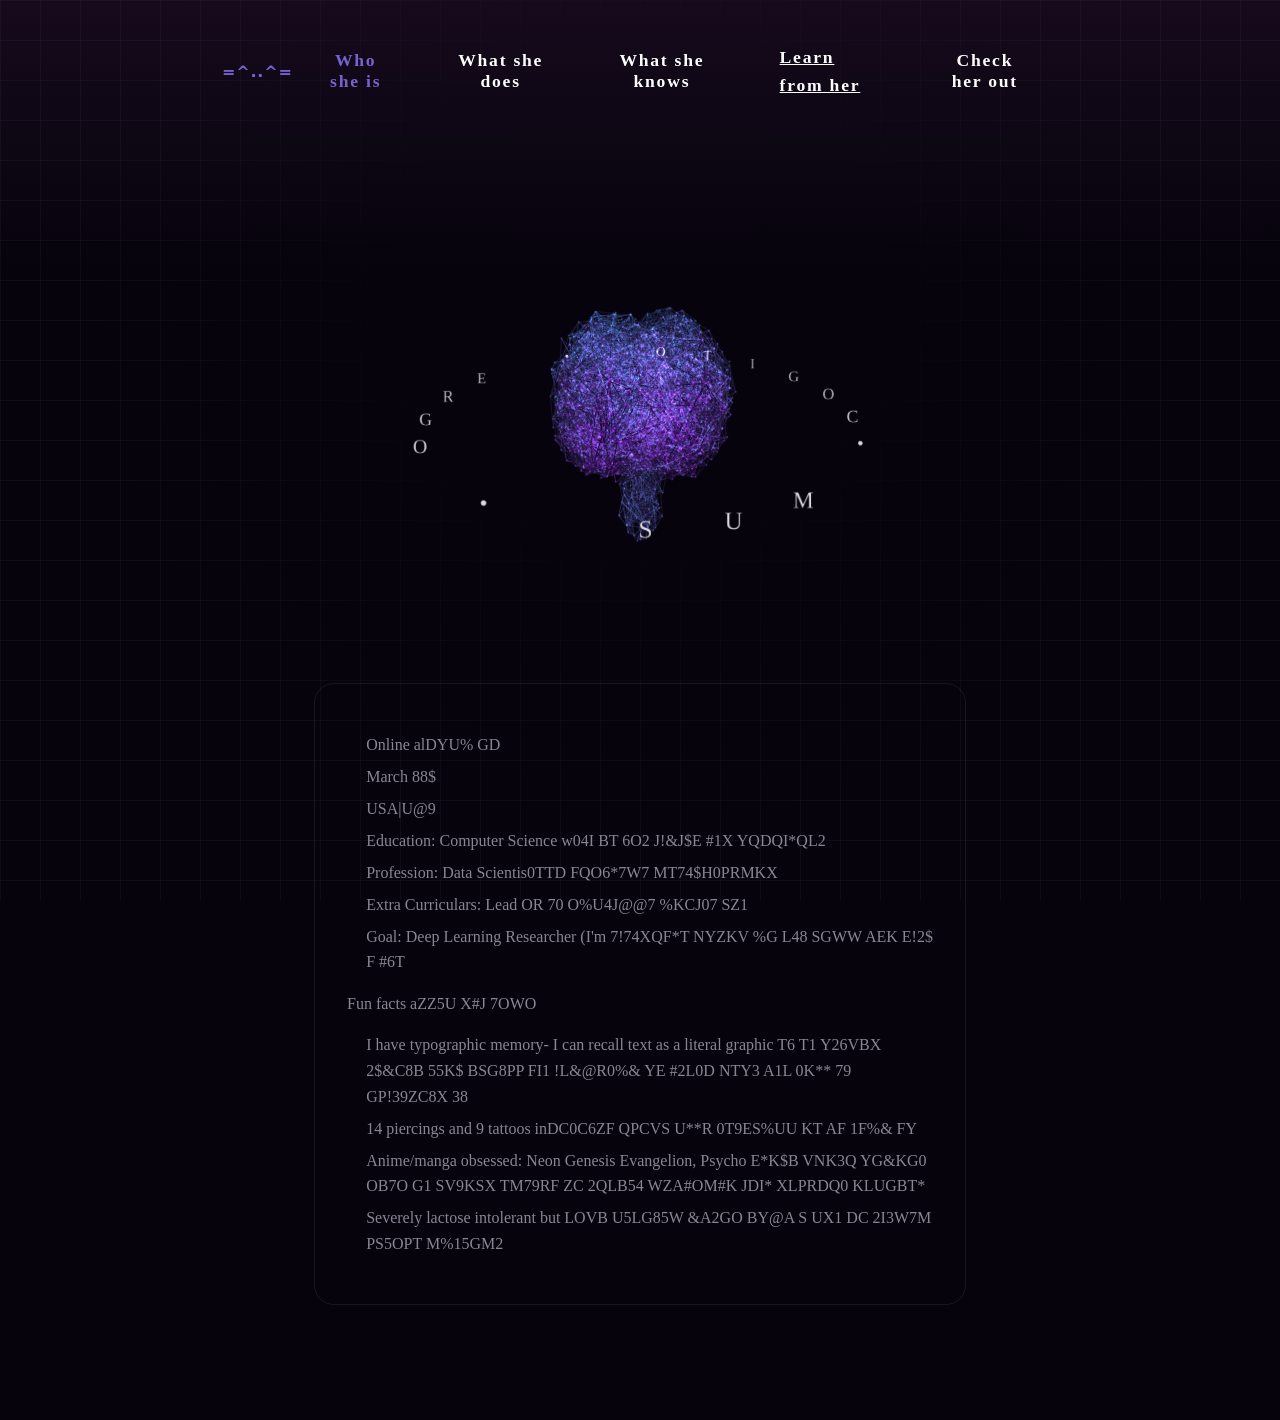
==== index.html @ f40b8288 "Update index.html" ====
<!doctype html>
<html lang="en">
  <head>
  <link rel="preconnect" href="https://fonts.googleapis.com">
  <link rel="preconnect" href="https://fonts.gstatic.com" crossorigin>
  <link href="https://fonts.googleapis.com/css2?family=Roboto:ital,wght@0,100..900;1,100..900&display=swap" rel="stylesheet">

  <link rel="preconnect" href="https://fonts.googleapis.com">
<link rel="preconnect" href="https://fonts.gstatic.com" crossorigin>
<link href="https://fonts.googleapis.com/css2?family=Montserrat:ital,wght@0,100..900;1,100..900&family=Roboto:ital,wght@0,100..900;1,100..900&display=swap" rel="stylesheet">

<link rel="preconnect" href="https://fonts.googleapis.com">
<link rel="preconnect" href="https://fonts.gstatic.com" crossorigin>
<link href="https://fonts.googleapis.com/css2?family=VT323&display=swap" rel="stylesheet">

<link href="https://api.fontshare.com/v2/css?f[]=rajdhani@300&f[]=switzer@200&display=swap" rel="stylesheet"> 


    <meta charset="UTF-8" />
    <link rel="icon" type="image/svg+xml" href="/assets/Brain-Line-Art-W85euvQ7.svg" />
    <meta name="viewport" content="width=device-width, initial-scale=1.0" />
    <title>lachine mearning</title>
    <script type="module" crossorigin src="/assets/index-ee3Ox6zx.js"></script>
    <link rel="stylesheet" crossorigin href="/assets/index-Bgi7PJXw.css">
  </head>
  <body>
    <nav id="navbar">
      <div id="brand">=^..^=</div>
      <div id="nav-links">
  <button class="nav-btn" data-target="WhoSheIs">Who she is</button>
  <button class="nav-btn" data-target="WhatSheDoes">What she does</button>
  <button class="nav-btn" data-target="WhatSheKnows">What she knows</button>
  <a class="nav-btn" href="/course.html">Learn from her</a>
  <button class="nav-btn" data-target="CheckHerOut">Check her out</button>
</div>
    </nav>

    <section id="hero">
      <div id="brain-canvas"></div>
      <div id="hero-text">
        <h1>iris data science</h1>
      </div>
    </section>

    <main id="content">
      <section id="WhoSheIs" class="panel">
        <ul>
          <li>Online alias: Ri</li>
          <li>March '07</li>
          <li>USA|GBR</li>
          <li>Education: Computer Science with AI BSc (Hons) (in progress)</li>
          <li>Profession: Data Scientist/ML Engineer (contracted)</li>
          <li>Extra Curriculars: Lead of AI Society, Course Rep</li>
          <li>Goal: Deep Learning Researcher (I'm genuinely going to die with how busy I am)</li>
        </ul>
        <p>Fun facts about the larp</p>
        <ul>
          <li>I have typographic memory- I can recall text as a literal graphic in my brain. During exam season I'd remember my notes word for word by visualing it</li>
          <li>14 piercings and 9 tattoos including logic gate circuits on my arms :3</li>
          <li>Anime/manga obsessed: Neon Genesis Evangelion, Psycho Pass, Tokyo Ghoul, Made in Abyss, Attack on Titan, Chainsaw Man, Blame!, Berserk</li>
          <li>Severely lactose intolerant but LOVE cheese- could wolf a bag of grated mature cheddar</li>
        </ul>
      </section>

      <section id="WhatSheDoes" class="panel">
  <p>Larp of all trades and chud of none (joking)</p>

  <div class="work-item">
    <div class="work-text">
      <h3>Training models</h3>
      <p>
        I train AI models both traditional and deep learning on complex supply chain data across numerous industries to help uncover patterns and risk intelligence for our clients- mixed with LLMs because they're pretty good at semantic reasoning when they're not hallucinating.
      </p>
    </div>
    <div class="plate">
  <div class="p-head">
    <div class="p-dots"><span class="p-dot r"></span><span class="p-dot"></span><span class="p-dot"></span></div>
    <div class="p-title">tune_xgb.py</div>
  </div>
  <pre class="p-body"><span class="k">import</span> optuna
<span class="k">from</span> xgboost <span class="k">import</span> XGBClassifier

<span class="k">def</span> <span class="f">objective</span>(trial):
    params = {
        <span class="s">"max_depth"</span>: trial.<span class="f">suggest_int</span>(<span class="s">"max_depth"</span>, <span class="n">3</span>, <span class="n">10</span>),
        <span class="s">"learning_rate"</span>: trial.<span class="f">suggest_float</span>(<span class="s">"learning_rate"</span>, <span class="n">0.01</span>, <span class="n">0.3</span>),
        <span class="s">"subsample"</span>: trial.<span class="f">suggest_float</span>(<span class="s">"subsample"</span>, <span class="n">0.6</span>, <span class="n">1.0</span>),
    }
    model = <span class="f">XGBClassifier</span>(**params)
    model.<span class="f">fit</span>(X_train, y_train)
    <span class="k">return</span> model.<span class="f">score</span>(X_val, y_val)

study = optuna.<span class="f">create_study</span>(direction=<span class="s">"maximize"</span>)
study.<span class="f">optimize</span>(objective, n_trials=<span class="n">50</span>)

<span class="o">[I] Trial 47 finished, value: 0.912</span>
<span class="o">[I] Best params: {'max_depth': 6, 'learning_rate': 0.084}</span></pre>
</div>
  </div>

  <div class="work-item">
    <div class="work-text">
      <h3>Data pipelines</h3>
      <p>
        I don't just build the models, I deploy them too- sometimes simple statistical techniques rather than ML. Familiar with Google Cloud, Cloud Run, Cloud Scheduler cronjobs, SQL, and Data Studio dashboards.
      </p>
    </div>
    <div class="plate">
      <div class="p-head">
        <div class="p-dots"><span class="p-dot r"></span><span class="p-dot"></span><span class="p-dot"></span></div>
        <div class="p-title">bash: gcloud deploy</div>
      </div>
      <pre class="p-body"><span class="k">$</span> gcloud run deploy risk-pipeline \
    --image gcr.io/supply-risk/engine:<span class="s">v2.1</span>

<span class="o">✓ Service deployed successfully.</span>

<span class="k">$</span> gcloud scheduler jobs create http daily-eval \
    --schedule=<span class="s">"0 6 * * 1-5"</span></pre>
    </div>
  </div>

  <div class="work-item">
    <div class="work-text">
      <h3>Agentic pipelines</h3>
      <p>
        I spend more time system designing and prototyping than deploying BECAUSE when I deploy something, you can trust it's ready. Big up LangGraph
      </p>
    </div>
    <div class="plate">
      <div class="p-head">
        <div class="p-dots"><span class="p-dot r"></span><span class="p-dot"></span><span class="p-dot"></span></div>
        <div class="p-title">agent_flow.py</div>
      </div>
      <pre class="p-body"><span class="k">from</span> langgraph.graph <span class="k">import</span> StateGraph, END

workflow = <span class="f">StateGraph</span>(SupplierState)
workflow.<span class="f">add_node</span>(<span class="s">"assess_risk"</span>, model_node)
workflow.<span class="f">add_conditional_edges</span>(
    <span class="s">"assess_risk"</span>,
    <span class="k">lambda</span> s: <span class="s">"escalate"</span> <span class="k">if</span> s[<span class="s">"score"</span>]>0.75 <span class="k">else</span> END
)</pre>
    </div>
  </div>
</section>

      <section id="WhatSheKnows" class="panel">
        <h3>Languages</h3>
        <p>Python, C++, Java, C#, HTML, CSS, JS, SQL</p>
        <h3>Data science</h3>
        <p>NumPy, Pandas, SciPy, Matplotlib, Seaborn, Scikit-Learn, PyTorch, XGBoost, OpenCV, StatsModels</p>
        <h3>Agentic knowledge</h3>
        <p>LangGraph, LangChain, LLM APIs, DSPy</p>
        <h3>MLOps</h3>
        <p>Google Cloud, Cloud Run, BigQuery, Data Studio</p>
        <h3>Tools</h3>
        <p>Git, Jupyter</p>
      </section>

      <section id="CheckHerOut" class="panel">
      <p>
        <a href="https://www.youtube.com/@iris-lachinemearning" target="_blank" rel="noopener">YouTube: iris-lachinemearning</a>
        &middot;
        <span class="copy-handle" data-copy="spinekisser" title="Click to copy">Discord: @spinekisser</span>
        &middot;
        <a href="https://github.com/cat7enthusiast" target="_blank" rel="noopener">GitHub: cat7enthusiast</a>
      </p>
    </section>
    </main>

  </body>
</html>
---- assets/index-Bgi7PJXw.css ----
@import "https://fonts.googleapis.com/css2?family=VT323&display=swap";:root{--bg:#06030c;--glass:#ffffff0a;--glass-border:#ffffff14;--purple:#ab63ee;--purple-dim:#4a3f56;--text-primary:#e4e1ea;--text-muted:#8a8593}*{box-sizing:border-box}body{background-color:var(--bg);background-image:linear-gradient(to bottom, #160a1c 0%, var(--bg) 30%, var(--bg) 100%);color:var(--text-primary);background-attachment:fixed;margin:0;font-family:Inter,system-ui,sans-serif;line-height:1.6;position:relative}body:before{content:"";z-index:-1;background-image:linear-gradient(#ffffff0a 1px,#0000 1px),linear-gradient(90deg,#ffffff0a 1px,#0000 1px);background-size:40px 40px;position:fixed;inset:0;-webkit-mask-image:radial-gradient(circle at 50% 32vh,#0000 0 200px,#000 550px);mask-image:radial-gradient(circle at 50% 32vh,#0000 0 200px,#000 550px)}#navbar{z-index:100;justify-content:space-between;align-items:center;max-width:900px;margin:1rem auto;padding:1rem 2rem;display:flex;position:sticky;top:0}#brand{letter-spacing:.05em;color:#7663d1;font-weight:600}#nav-links{gap:.5rem;display:flex}.nav-btn{color:#fff;letter-spacing:.1em;cursor:pointer;background:0 0;border:none;border-radius:50px;margin:0 .5rem;padding:.7rem 1.4rem;font-family:rajdhani;font-size:1.1rem;font-weight:900;transition:background .2s,color .2s}.nav-btn:hover{color:var(--text-primary);background:#ffffff0f}.nav-btn.active{color:#7663d1}#hero{text-align:center;flex-direction:column;justify-content:center;align-items:center;min-height:60vh;display:flex;position:relative;overflow:hidden}ul{list-style-type:none}#brain-canvas{opacity:1;pointer-events:auto;z-index:1;width:500px;height:500px;position:absolute;top:50%;left:50%;transform:translate(-50%,-50%)}#hero-text{z-index:1;position:relative}#hero-text h1{letter-spacing:-.02em;visibility:hidden;margin:0;font-family:Roboto;font-size:3rem;font-weight:700}#hero-text p{color:var(--text-muted);margin-top:.5rem;font-size:1rem}#content{max-width:700px;margin:0 auto 4rem;padding:0 1.5rem;font-family:switzer}.panel{border:1px solid var(--glass-border);border-radius:20px;padding:2rem;display:none}.panel.active{display:block}.panel h3{color:var(--purple);margin-bottom:.25rem;font-family:switzer;font-size:1rem}.panel ul{padding-left:1.2rem}.panel li,p{color:var(--text-muted);margin-bottom:.4rem}.work-item{grid-template-columns:1fr 1fr;align-items:start;gap:2rem;margin-top:2rem;display:grid}@media (width<=700px){.work-item{grid-template-columns:1fr}}.plate{border:1px solid var(--glass-border);border-radius:10px;overflow:hidden;box-shadow:0 12px 34px #0006}.p-head{background:#ffffff08;border-bottom:1px solid #ffffff0d;justify-content:space-between;align-items:center;padding:10px 16px;display:flex}.p-dots{gap:6px;display:flex}.p-dot{background:#fff3;border-radius:50%;width:6px;height:6px}.p-dot.r{background:var(--purple)}.p-title{color:var(--text-muted);letter-spacing:.05em;font-family:JetBrains Mono,monospace;font-size:10px}.p-body{color:#d4cfc9;margin:0;padding:16px;font-family:JetBrains Mono,monospace;font-size:11px;line-height:1.6;overflow-x:auto}.p-body .k{color:var(--purple)}.p-body .s{color:#a3b899}.p-body .n{color:#8fa1b3}.p-body .f{color:#7fb4ca}.p-body .o{color:var(--purple);opacity:.85}.copy-handle{cursor:pointer;-webkit-user-select:all;user-select:all}.copy-handle.copied:after{content:" ✓ copied";opacity:.7;font-size:.85em}
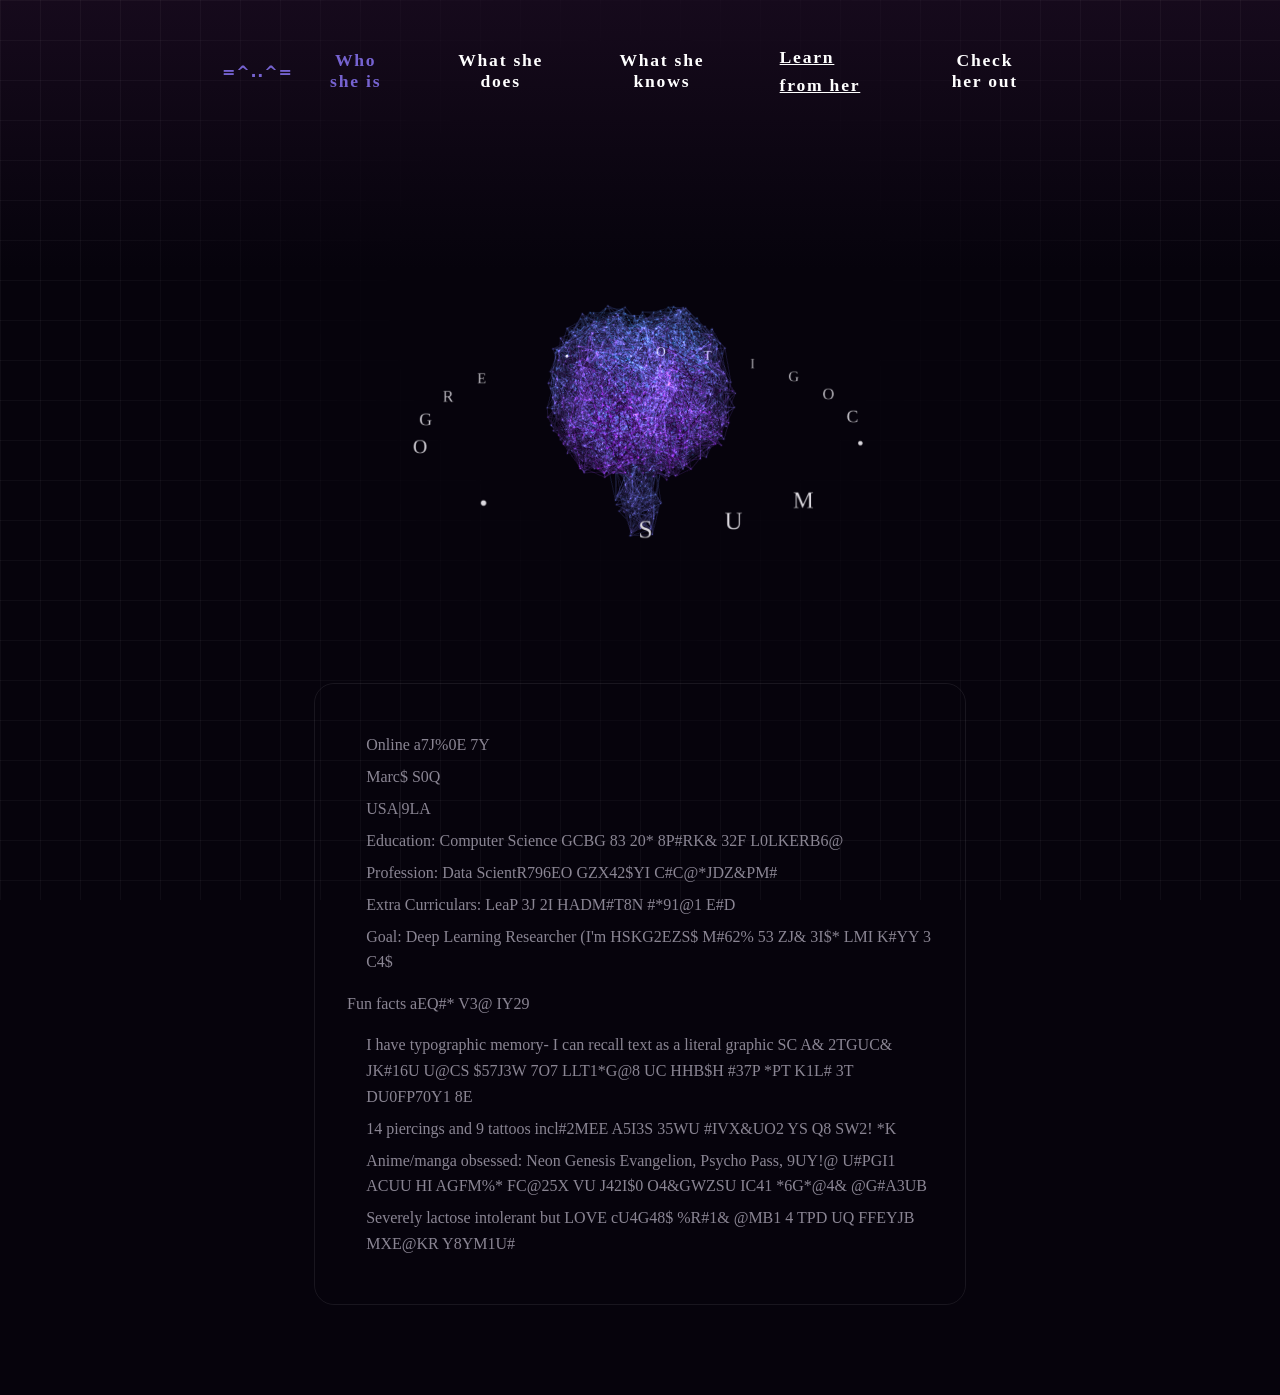
==== commit f6d841d3: "Update index.html" ====
--- a/index.html
+++ b/index.html
@@ -161,7 +161,7 @@
       <p>
         <a href="https://www.youtube.com/@iris-lachinemearning" target="_blank" rel="noopener">YouTube: iris-lachinemearning</a>
         &middot;
-        <span class="copy-handle" data-copy="spinekisser" title="Click to copy">Discord: @spinekisser</span>
+        <span class="copy-handle" data-copy="spinekisser" title="Click to copy">Discord: @skitzorenia</span>
         &middot;
         <a href="https://github.com/cat7enthusiast" target="_blank" rel="noopener">GitHub: cat7enthusiast</a>
       </p>
--- a/assets/index-Bgi7PJXw.css
+++ b/assets/index-Bgi7PJXw.css
@@ -1 +1,39 @@
-@import "https://fonts.googleapis.com/css2?family=VT323&display=swap";:root{--bg:#06030c;--glass:#ffffff0a;--glass-border:#ffffff14;--purple:#ab63ee;--purple-dim:#4a3f56;--text-primary:#e4e1ea;--text-muted:#8a8593}*{box-sizing:border-box}body{background-color:var(--bg);background-image:linear-gradient(to bottom, #160a1c 0%, var(--bg) 30%, var(--bg) 100%);color:var(--text-primary);background-attachment:fixed;margin:0;font-family:Inter,system-ui,sans-serif;line-height:1.6;position:relative}body:before{content:"";z-index:-1;background-image:linear-gradient(#ffffff0a 1px,#0000 1px),linear-gradient(90deg,#ffffff0a 1px,#0000 1px);background-size:40px 40px;position:fixed;inset:0;-webkit-mask-image:radial-gradient(circle at 50% 32vh,#0000 0 200px,#000 550px);mask-image:radial-gradient(circle at 50% 32vh,#0000 0 200px,#000 550px)}#navbar{z-index:100;justify-content:space-between;align-items:center;max-width:900px;margin:1rem auto;padding:1rem 2rem;display:flex;position:sticky;top:0}#brand{letter-spacing:.05em;color:#7663d1;font-weight:600}#nav-links{gap:.5rem;display:flex}.nav-btn{color:#fff;letter-spacing:.1em;cursor:pointer;background:0 0;border:none;border-radius:50px;margin:0 .5rem;padding:.7rem 1.4rem;font-family:rajdhani;font-size:1.1rem;font-weight:900;transition:background .2s,color .2s}.nav-btn:hover{color:var(--text-primary);background:#ffffff0f}.nav-btn.active{color:#7663d1}#hero{text-align:center;flex-direction:column;justify-content:center;align-items:center;min-height:60vh;display:flex;position:relative;overflow:hidden}ul{list-style-type:none}#brain-canvas{opacity:1;pointer-events:auto;z-index:1;width:500px;height:500px;position:absolute;top:50%;left:50%;transform:translate(-50%,-50%)}#hero-text{z-index:1;position:relative}#hero-text h1{letter-spacing:-.02em;visibility:hidden;margin:0;font-family:Roboto;font-size:3rem;font-weight:700}#hero-text p{color:var(--text-muted);margin-top:.5rem;font-size:1rem}#content{max-width:700px;margin:0 auto 4rem;padding:0 1.5rem;font-family:switzer}.panel{border:1px solid var(--glass-border);border-radius:20px;padding:2rem;display:none}.panel.active{display:block}.panel h3{color:var(--purple);margin-bottom:.25rem;font-family:switzer;font-size:1rem}.panel ul{padding-left:1.2rem}.panel li,p{color:var(--text-muted);margin-bottom:.4rem}.work-item{grid-template-columns:1fr 1fr;align-items:start;gap:2rem;margin-top:2rem;display:grid}@media (width<=700px){.work-item{grid-template-columns:1fr}}.plate{border:1px solid var(--glass-border);border-radius:10px;overflow:hidden;box-shadow:0 12px 34px #0006}.p-head{background:#ffffff08;border-bottom:1px solid #ffffff0d;justify-content:space-between;align-items:center;padding:10px 16px;display:flex}.p-dots{gap:6px;display:flex}.p-dot{background:#fff3;border-radius:50%;width:6px;height:6px}.p-dot.r{background:var(--purple)}.p-title{color:var(--text-muted);letter-spacing:.05em;font-family:JetBrains Mono,monospace;font-size:10px}.p-body{color:#d4cfc9;margin:0;padding:16px;font-family:JetBrains Mono,monospace;font-size:11px;line-height:1.6;overflow-x:auto}.p-body .k{color:var(--purple)}.p-body .s{color:#a3b899}.p-body .n{color:#8fa1b3}.p-body .f{color:#7fb4ca}.p-body .o{color:var(--purple);opacity:.85}.copy-handle{cursor:pointer;-webkit-user-select:all;user-select:all}.copy-handle.copied:after{content:" ✓ copied";opacity:.7;font-size:.85em}
+@import "https://fonts.googleapis.com/css2?family=VT323&display=swap";:root{--bg:#06030c;--glass:#ffffff0a;--glass-border:#ffffff14;--purple:#ab63ee;--purple-dim:#4a3f56;--text-primary:#e4e1ea;--text-muted:#8a8593}*{box-sizing:border-box}body{background-color:var(--bg);background-image:linear-gradient(to bottom, #160a1c 0%, var(--bg) 30%, var(--bg) 100%);color:var(--text-primary);background-attachment:fixed;margin:0;font-family:Inter,system-ui,sans-serif;line-height:1.6;position:relative}body:before{content:"";z-index:-1;background-image:linear-gradient(#ffffff0a 1px,#0000 1px),linear-gradient(90deg,#ffffff0a 1px,#0000 1px);background-size:40px 40px;position:fixed;inset:0;-webkit-mask-image:radial-gradient(circle at 50% 32vh,#0000 0 200px,#000 550px);mask-image:radial-gradient(circle at 50% 32vh,#0000 0 200px,#000 550px)}#navbar{z-index:100;justify-content:space-between;align-items:center;max-width:900px;margin:1rem auto;padding:1rem 2rem;display:flex;position:sticky;top:0}#brand{letter-spacing:.05em;color:#7663d1;font-weight:600}#nav-links{gap:.5rem;display:flex}.nav-btn{color:#fff;letter-spacing:.1em;cursor:pointer;background:0 0;border:none;border-radius:50px;margin:0 .5rem;padding:.7rem 1.4rem;font-family:rajdhani;font-size:1.1rem;font-weight:900;transition:background .2s,color .2s}.nav-btn:hover{color:var(--text-primary);background:#ffffff0f}.nav-btn.active{color:#7663d1}#hero{text-align:center;flex-direction:column;justify-content:center;align-items:center;min-height:60vh;display:flex;position:relative;overflow:hidden}ul{list-style-type:none}#brain-canvas{opacity:1;pointer-events:auto;z-index:1;width:500px;height:500px;position:absolute;top:50%;left:50%;transform:translate(-50%,-50%)}#hero-text{z-index:1;position:relative}#hero-text h1{letter-spacing:-.02em;visibility:hidden;margin:0;font-family:Roboto;font-size:3rem;font-weight:700}#hero-text p{color:var(--text-muted);margin-top:.5rem;font-size:1rem}#content{max-width:700px;margin:0 auto 4rem;padding:0 1.5rem;font-family:switzer}.panel{border:1px solid var(--glass-border);border-radius:20px;padding:2rem;display:none}.panel.active{display:block}.panel h3{color:var(--purple);margin-bottom:.25rem;font-family:switzer;font-size:1rem}.panel ul{padding-left:1.2rem}.panel li,p{color:var(--text-muted);margin-bottom:.4rem}.work-item{grid-template-columns:1fr 1fr;align-items:start;gap:2rem;margin-top:2rem;display:grid}@media (width<=700px){.work-item{grid-template-columns:1fr}}.plate{border:1px solid var(--glass-border);border-radius:10px;overflow:hidden;box-shadow:0 12px 34px #0006}.p-head{background:#ffffff08;border-bottom:1px solid #ffffff0d;justify-content:space-between;align-items:center;padding:10px 16px;display:flex}.p-dots{gap:6px;display:flex}.p-dot{background:#fff3;border-radius:50%;width:6px;height:6px}.p-dot.r{background:var(--purple)}.p-title{color:var(--text-muted);letter-spacing:.05em;font-family:JetBrains Mono,monospace;font-size:10px}.p-body{color:#d4cfc9;margin:0;padding:16px;font-family:JetBrains Mono,monospace;font-size:11px;line-height:1.6;overflow-x:auto}.p-body .k{color:var(--purple)}.p-body .s{color:#a3b899}.p-body .n{color:#8fa1b3}.p-body .f{color:#7fb4ca}.p-body .o{color:var(--purple);opacity:.85}.copy-handle{cursor:pointer;-webkit-user-select:all;user-select:all}.copy-handle.copied:after{content:" ✓ copied";opacity:.7;font-size:.85em} 
+html { -webkit-text-size-adjust: 100%; }
+body { overflow-x: hidden; }
+
+/* canvas scales down on narrow screens; pan-y lets touch scroll the page */
+#brain-canvas {
+  width: min(500px, 90vw);
+  height: min(500px, 90vw);
+  touch-action: pan-y;
+}
+
+/* stop long code lines from stretching the grid */
+.work-item { grid-template-columns: minmax(0, 1fr) minmax(0, 1fr); }
+.plate { min-width: 0; }
+
+@media (max-width: 700px) {
+  #navbar {
+    flex-direction: column;
+    gap: 0.5rem;
+    padding: 0.75rem 1rem;
+    margin: 0 auto;
+    background: rgba(6, 3, 12, 0.85);
+    backdrop-filter: blur(10px);
+    -webkit-backdrop-filter: blur(10px);
+  }
+  #nav-links { flex-wrap: wrap; justify-content: center; gap: 0.25rem; }
+  .nav-btn {
+    font-size: 1rem;
+    letter-spacing: 0.05em;
+    padding: 0.5rem 0.8rem;
+    margin: 0;
+  }
+
+  #hero-text h1 { font-size: 2.2rem; }
+  #content { padding: 0 1rem; }
+  .panel { padding: 1.25rem; border-radius: 16px; }
+
+  .work-item { grid-template-columns: minmax(0, 1fr); gap: 1.25rem; }
+}
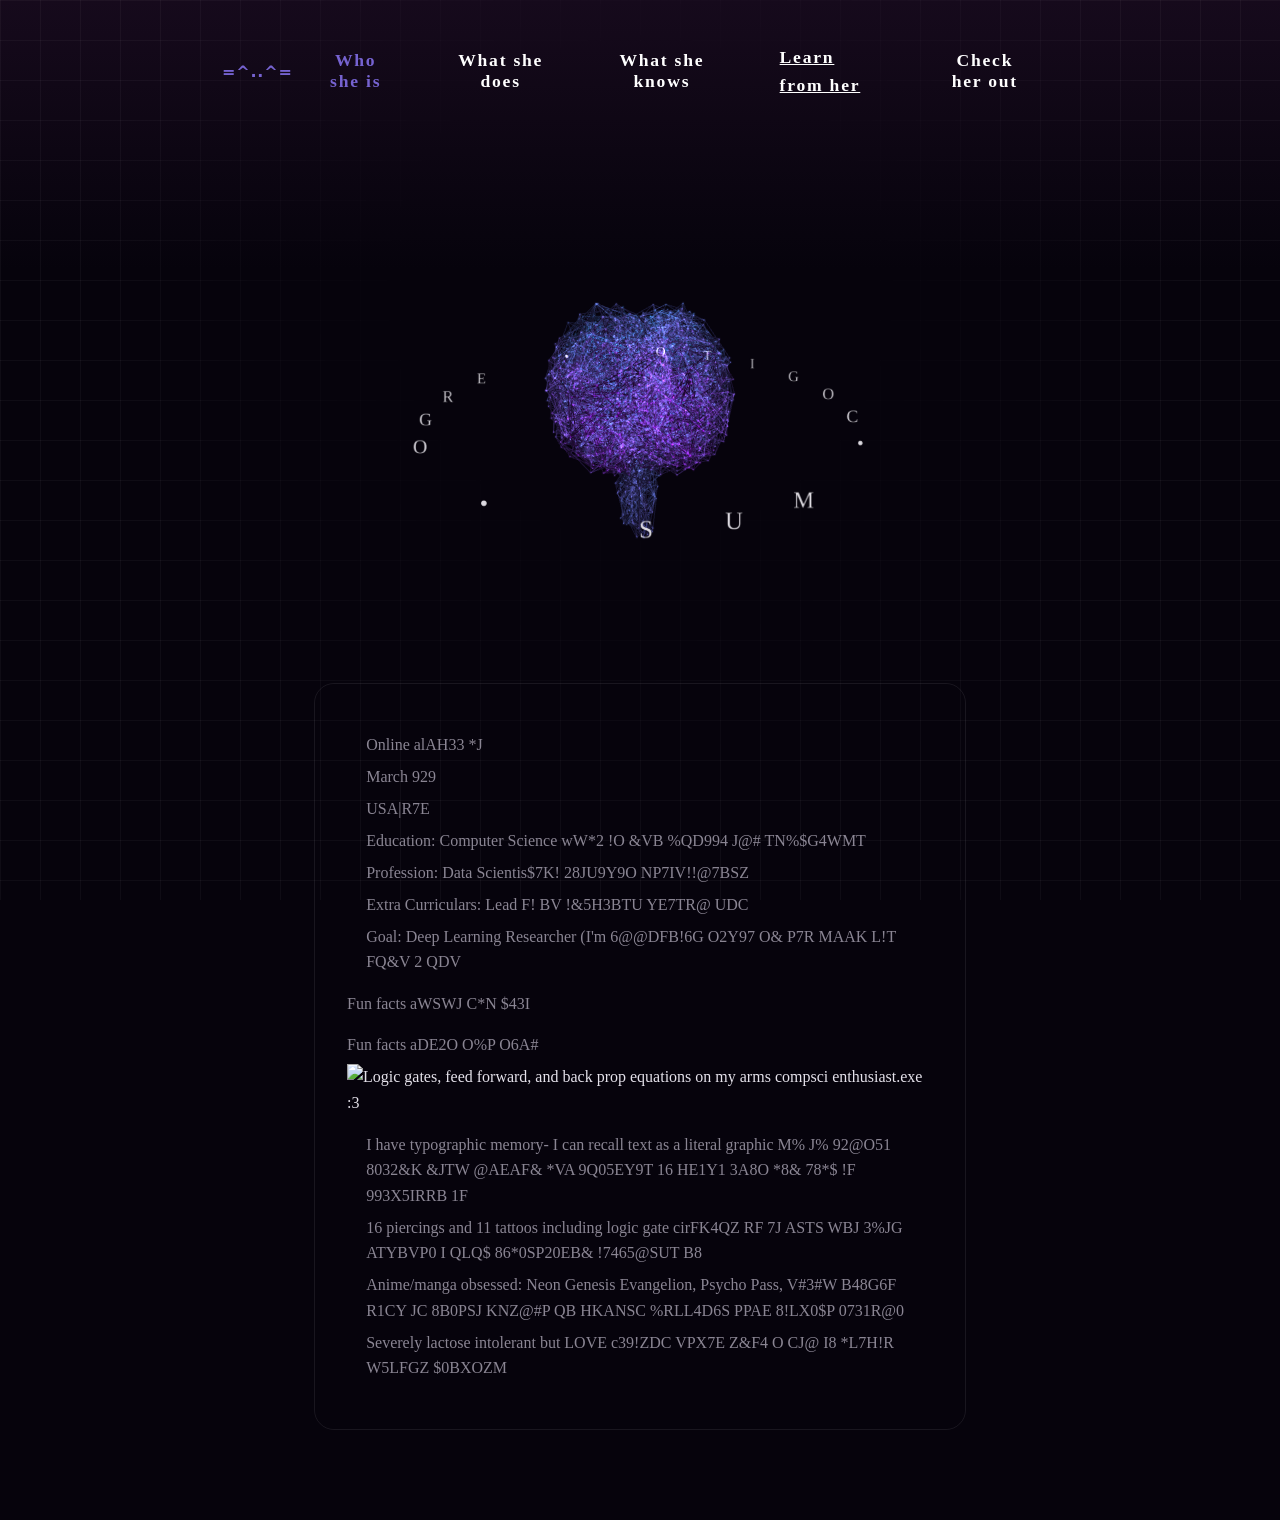
==== commit b84e00df: "Revise personal info in index.html Updated personal details including the number of piercings and ta" ====
--- a/index.html
+++ b/index.html
@@ -54,9 +54,16 @@
           <li>Goal: Deep Learning Researcher (I'm genuinely going to die with how busy I am)</li>
         </ul>
         <p>Fun facts about the larp</p>
+        <p>Fun facts about the larp</p>
+
+        <div class="about-image">
+            <img src="/assets/arm-tattoos.jpg"
+                 alt="Logic gates, feed forward, and back prop equations on my arms">
+            <span class="image-caption">compsci enthusiast.exe :3</span>
+        </div>
         <ul>
           <li>I have typographic memory- I can recall text as a literal graphic in my brain. During exam season I'd remember my notes word for word by visualing it</li>
-          <li>14 piercings and 9 tattoos including logic gate circuits on my arms :3</li>
+          <li>16 piercings and 11 tattoos including logic gate circuits on my arms and feed forward + back propagation rquations :3</li>
           <li>Anime/manga obsessed: Neon Genesis Evangelion, Psycho Pass, Tokyo Ghoul, Made in Abyss, Attack on Titan, Chainsaw Man, Blame!, Berserk</li>
           <li>Severely lactose intolerant but LOVE cheese- could wolf a bag of grated mature cheddar</li>
         </ul>
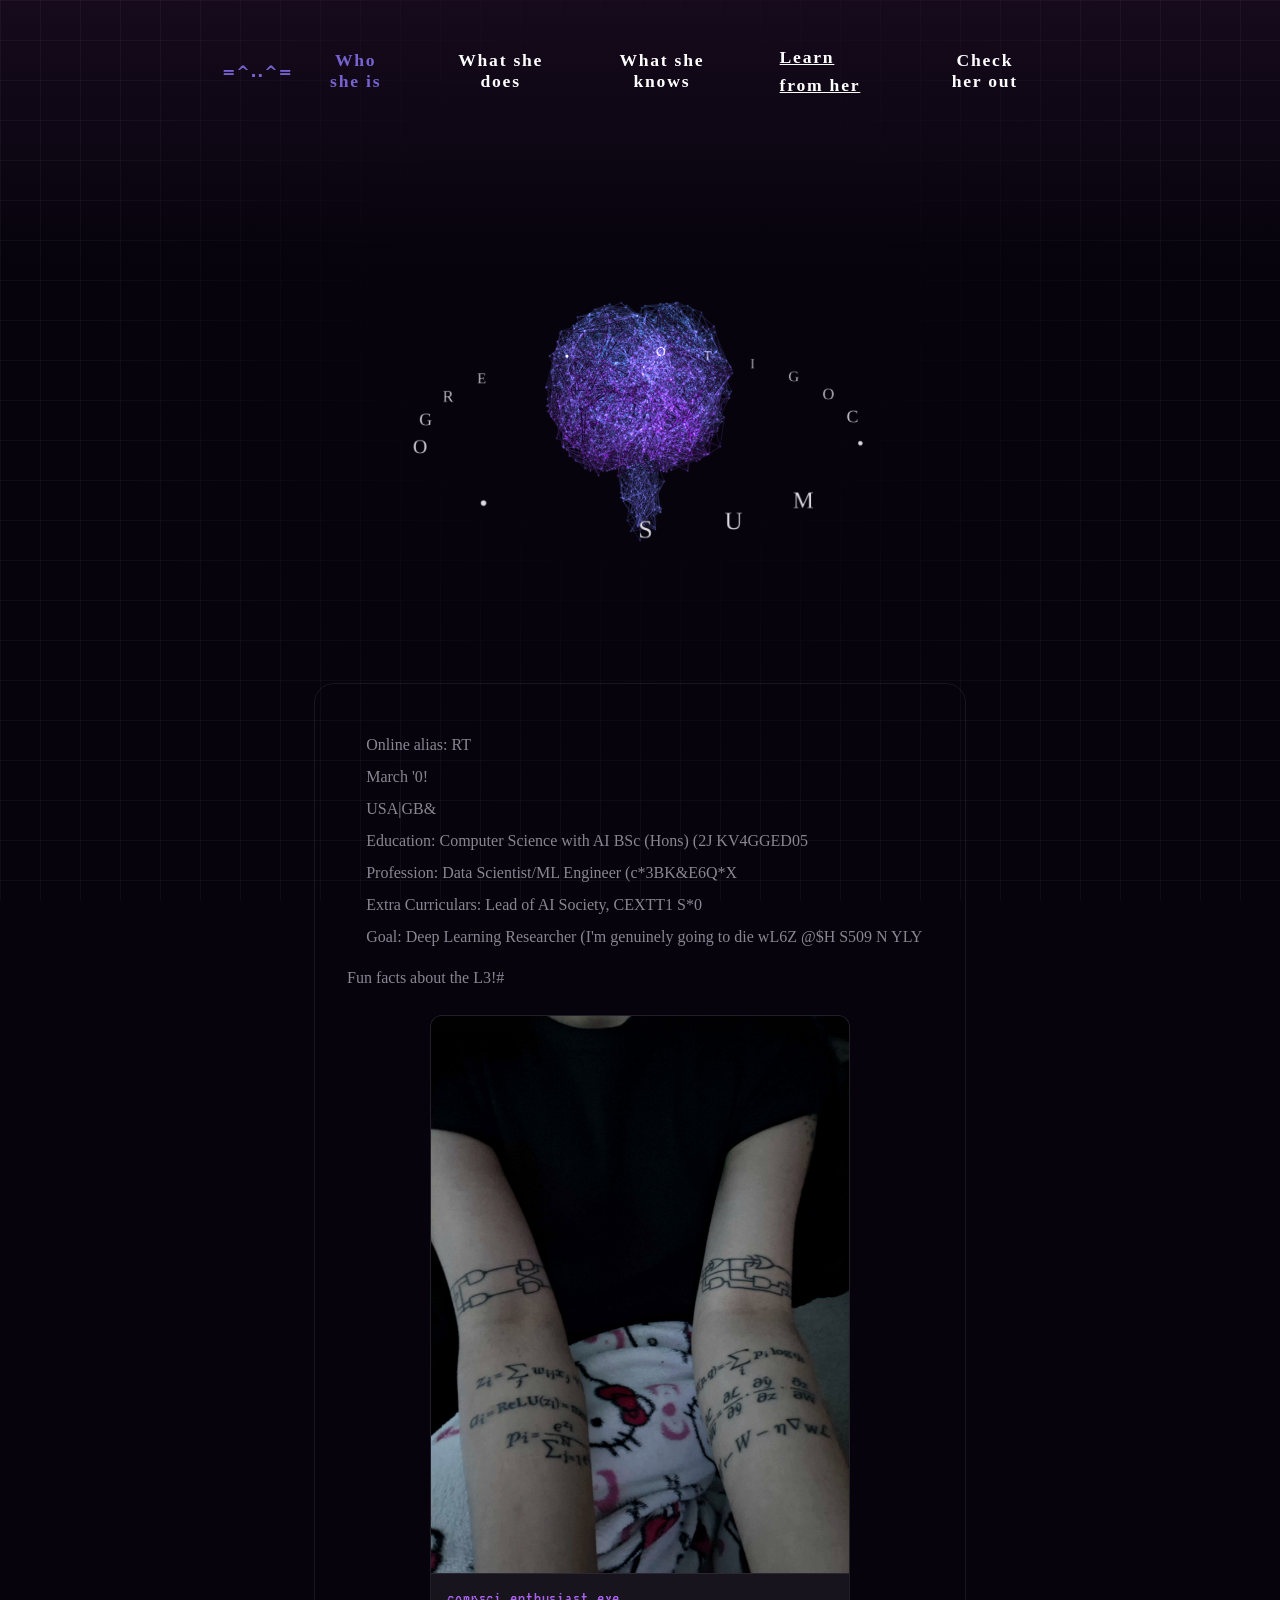
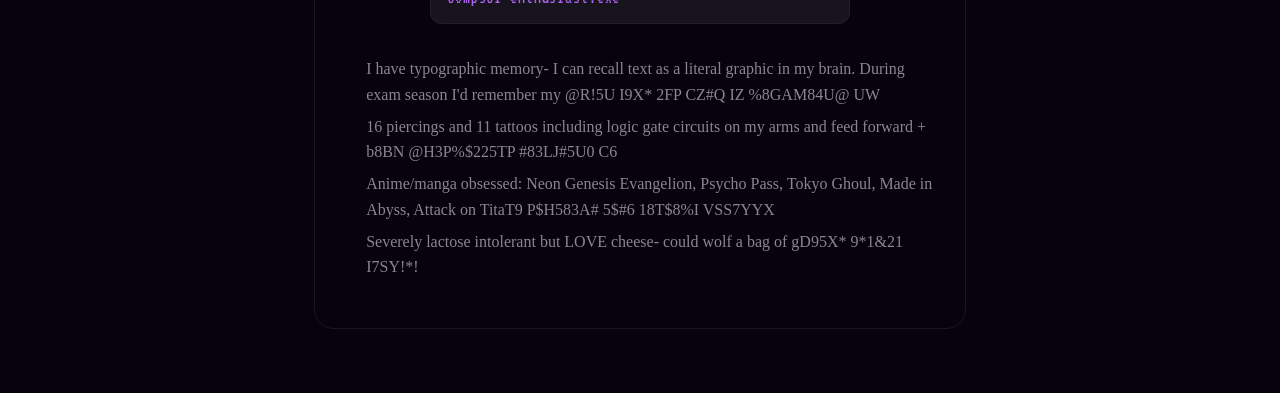
==== commit f8146065: "Refactor index.html by cleaning up content Removed duplicate paragraph and updated image caption." ====
--- a/index.html
+++ b/index.html
@@ -54,12 +54,11 @@
           <li>Goal: Deep Learning Researcher (I'm genuinely going to die with how busy I am)</li>
         </ul>
         <p>Fun facts about the larp</p>
-        <p>Fun facts about the larp</p>
 
         <div class="about-image">
             <img src="/assets/arm-tattoos.jpg"
                  alt="Logic gates, feed forward, and back prop equations on my arms">
-            <span class="image-caption">compsci enthusiast.exe :3</span>
+            <span class="image-caption">compsci enthusiast.exe</span>
         </div>
         <ul>
           <li>I have typographic memory- I can recall text as a literal graphic in my brain. During exam season I'd remember my notes word for word by visualing it</li>
--- a/assets/index-Bgi7PJXw.css
+++ b/assets/index-Bgi7PJXw.css
@@ -37,3 +37,39 @@
 
   .work-item { grid-template-columns: minmax(0, 1fr); gap: 1.25rem; }
 }
+
+.about-image {
+    width: 100%;
+    max-width: 420px;
+    margin: 1.5rem auto 2rem;
+    position: relative;
+    overflow: hidden;
+    border: 1px solid var(--glass-border);
+    border-radius: 12px;
+    background: var(--glass);
+}
+
+.about-image img {
+    display: block;
+    width: 100%;
+    height: auto;
+    opacity: 0.9;
+    filter: grayscale(20%) contrast(1.05);
+    transition: opacity 0.3s ease, filter 0.3s ease;
+}
+
+.about-image:hover img {
+    opacity: 1;
+    filter: grayscale(0%) contrast(1.05);
+}
+
+.image-caption {
+    display: block;
+    padding: 0.65rem 1rem;
+    color: var(--purple);
+    font-family: VT323, monospace;
+    font-size: 1.1rem;
+    letter-spacing: 0.05em;
+    background: #ffffff08;
+    border-top: 1px solid var(--glass-border);
+}
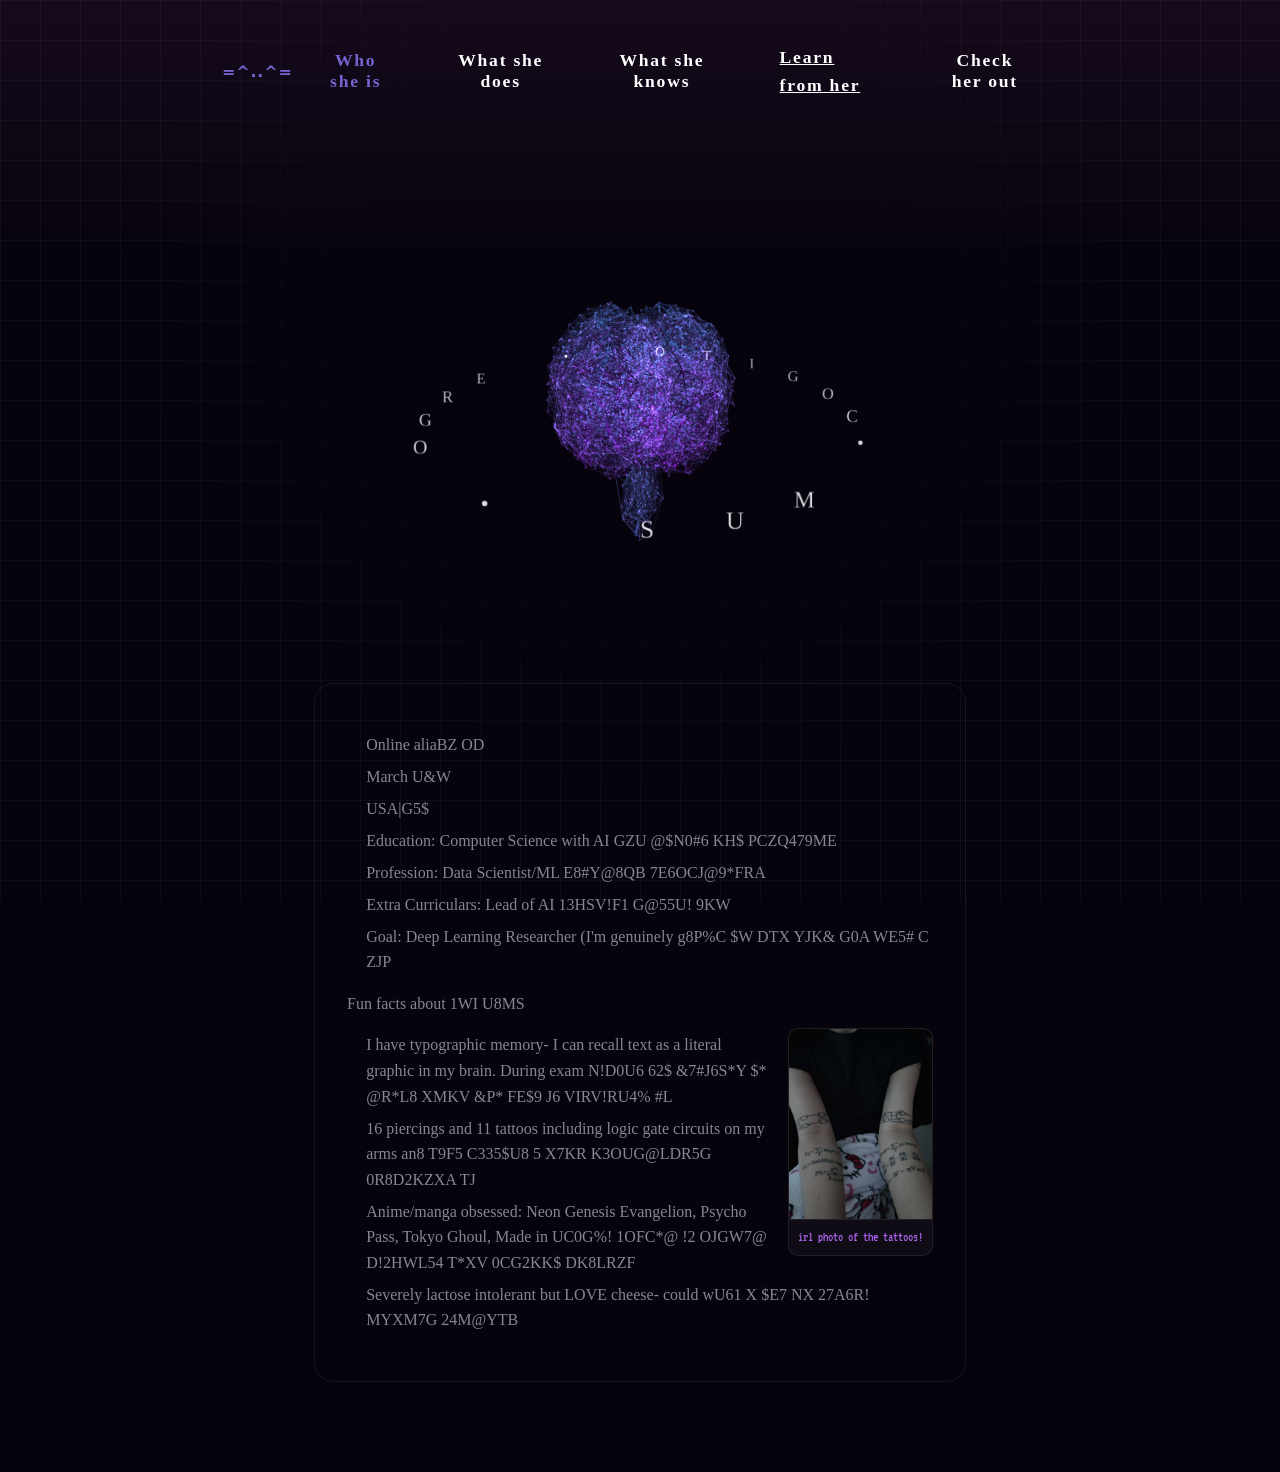
==== commit f02a6f09: "Update image caption in index.html" ====
--- a/index.html
+++ b/index.html
@@ -58,7 +58,7 @@
         <div class="about-image">
             <img src="/assets/arm-tattoos.jpg"
                  alt="Logic gates, feed forward, and back prop equations on my arms">
-            <span class="image-caption">compsci enthusiast.exe</span>
+            <span class="image-caption">irl photo of the tattoos!</span>
         </div>
         <ul>
           <li>I have typographic memory- I can recall text as a literal graphic in my brain. During exam season I'd remember my notes word for word by visualing it</li>
--- a/assets/index-Bgi7PJXw.css
+++ b/assets/index-Bgi7PJXw.css
@@ -39,13 +39,12 @@
 }
 
 .about-image {
-    width: 100%;
-    max-width: 420px;
-    margin: 1.5rem auto 2rem;
-    position: relative;
+    float: right;
+    width: 145px;
+    margin: 0.3rem 0 1rem 1.2rem;
+    border: 1px solid var(--glass-border);
+    border-radius: 10px;
     overflow: hidden;
-    border: 1px solid var(--glass-border);
-    border-radius: 12px;
     background: var(--glass);
 }
 
@@ -53,23 +52,21 @@
     display: block;
     width: 100%;
     height: auto;
-    opacity: 0.9;
-    filter: grayscale(20%) contrast(1.05);
-    transition: opacity 0.3s ease, filter 0.3s ease;
+    opacity: 0.85;
+    filter: grayscale(20%);
+    transition: opacity 0.3s ease;
 }
 
 .about-image:hover img {
     opacity: 1;
-    filter: grayscale(0%) contrast(1.05);
 }
 
 .image-caption {
     display: block;
-    padding: 0.65rem 1rem;
+    padding: 0.4rem;
     color: var(--purple);
     font-family: VT323, monospace;
-    font-size: 1.1rem;
-    letter-spacing: 0.05em;
-    background: #ffffff08;
+    font-size: 0.85rem;
+    text-align: center;
     border-top: 1px solid var(--glass-border);
 }
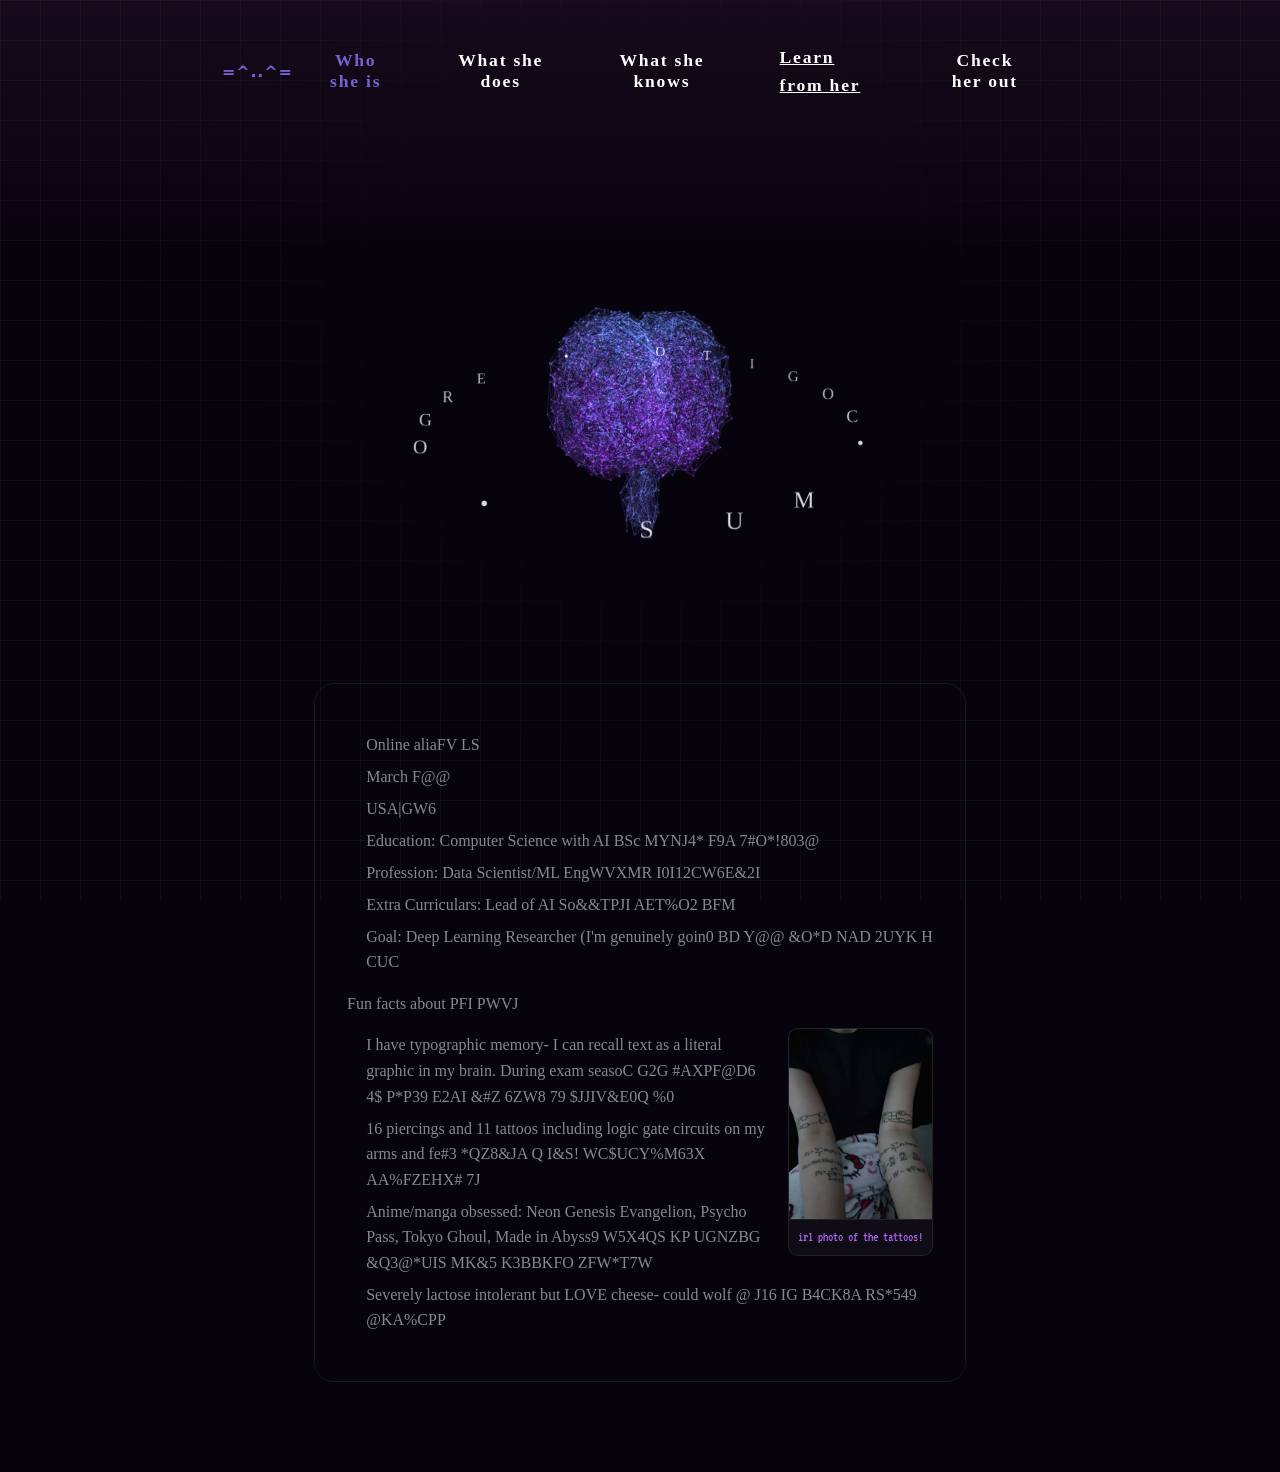
==== commit 4a041893: "Fix spelling error in index.html Corrected spelling of 'equations' in list item." ====
--- a/index.html
+++ b/index.html
@@ -62,7 +62,7 @@
         </div>
         <ul>
           <li>I have typographic memory- I can recall text as a literal graphic in my brain. During exam season I'd remember my notes word for word by visualing it</li>
-          <li>16 piercings and 11 tattoos including logic gate circuits on my arms and feed forward + back propagation rquations :3</li>
+          <li>16 piercings and 11 tattoos including logic gate circuits on my arms and feed forward + back propagation equations :3</li>
           <li>Anime/manga obsessed: Neon Genesis Evangelion, Psycho Pass, Tokyo Ghoul, Made in Abyss, Attack on Titan, Chainsaw Man, Blame!, Berserk</li>
           <li>Severely lactose intolerant but LOVE cheese- could wolf a bag of grated mature cheddar</li>
         </ul>
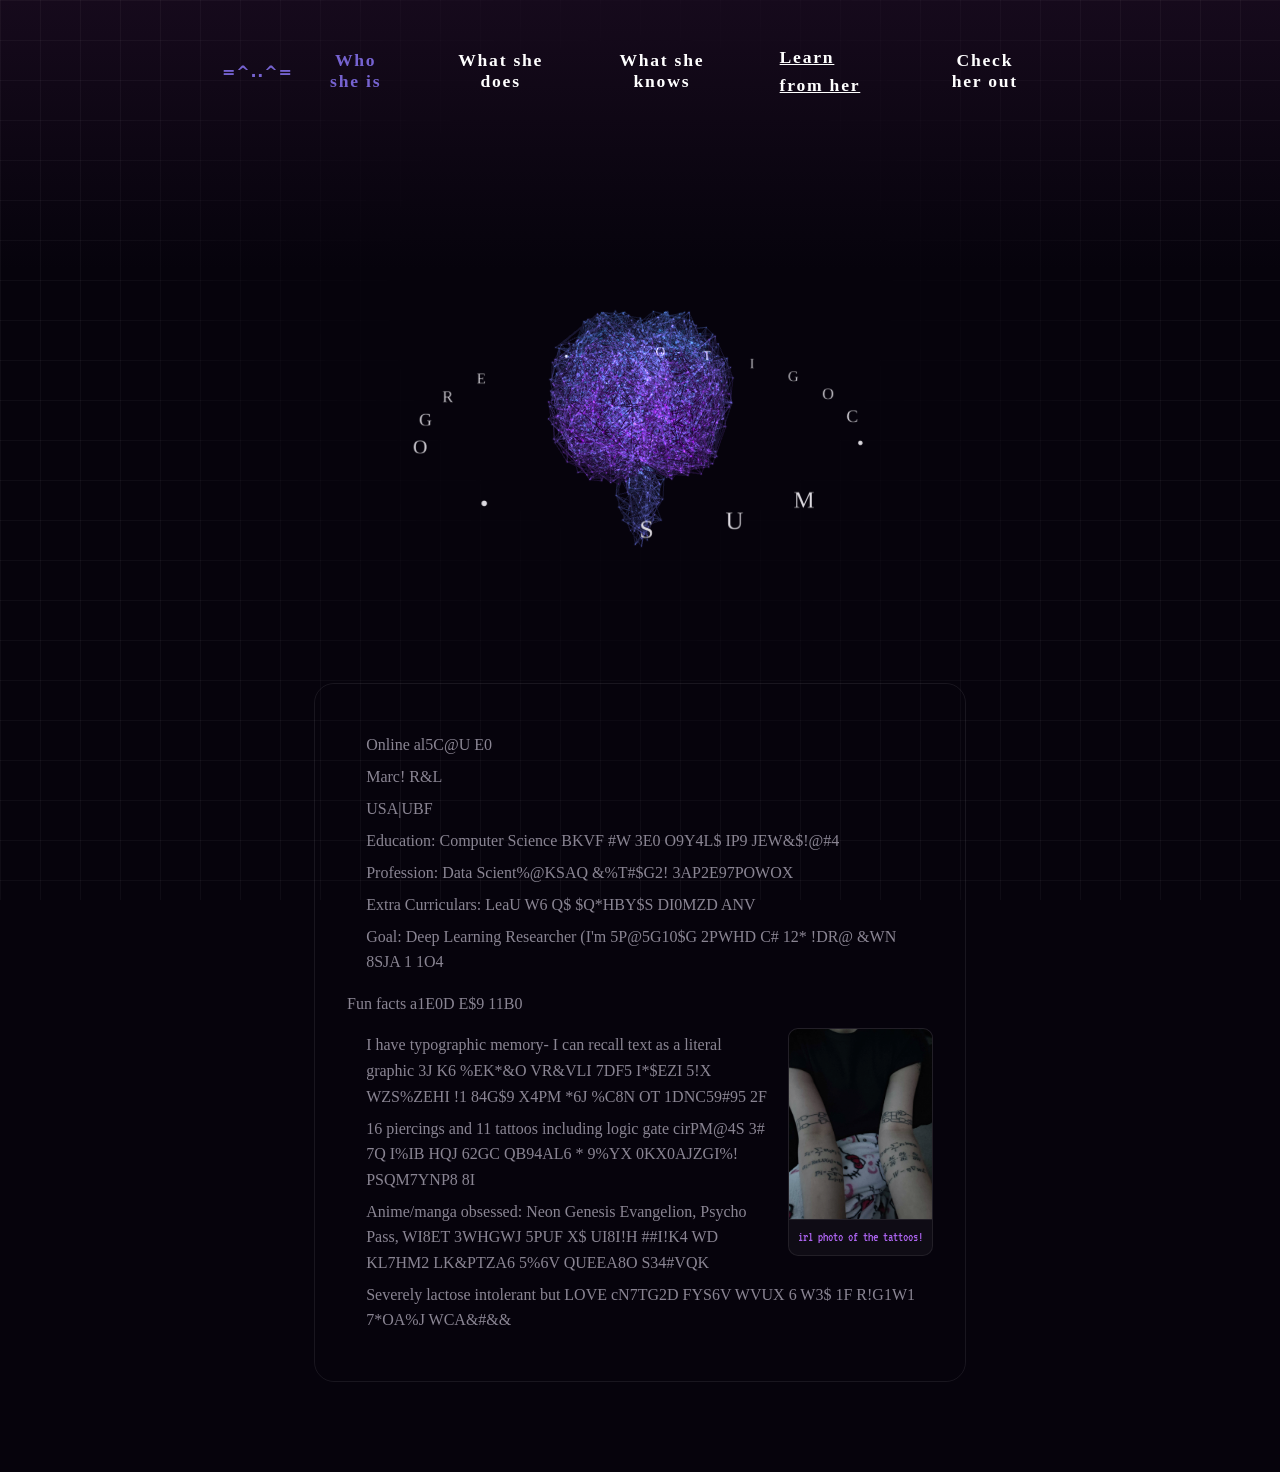
==== commit 198862ad: "Update Discord handle in index.html" ====
--- a/index.html
+++ b/index.html
@@ -167,7 +167,7 @@
       <p>
         <a href="https://www.youtube.com/@iris-lachinemearning" target="_blank" rel="noopener">YouTube: iris-lachinemearning</a>
         &middot;
-        <span class="copy-handle" data-copy="spinekisser" title="Click to copy">Discord: @skitzorenia</span>
+        <span class="copy-handle" data-copy="spinekisser" title="Click to copy">Discord: @cosinespace</span>
         &middot;
         <a href="https://github.com/cat7enthusiast" target="_blank" rel="noopener">GitHub: cat7enthusiast</a>
       </p>
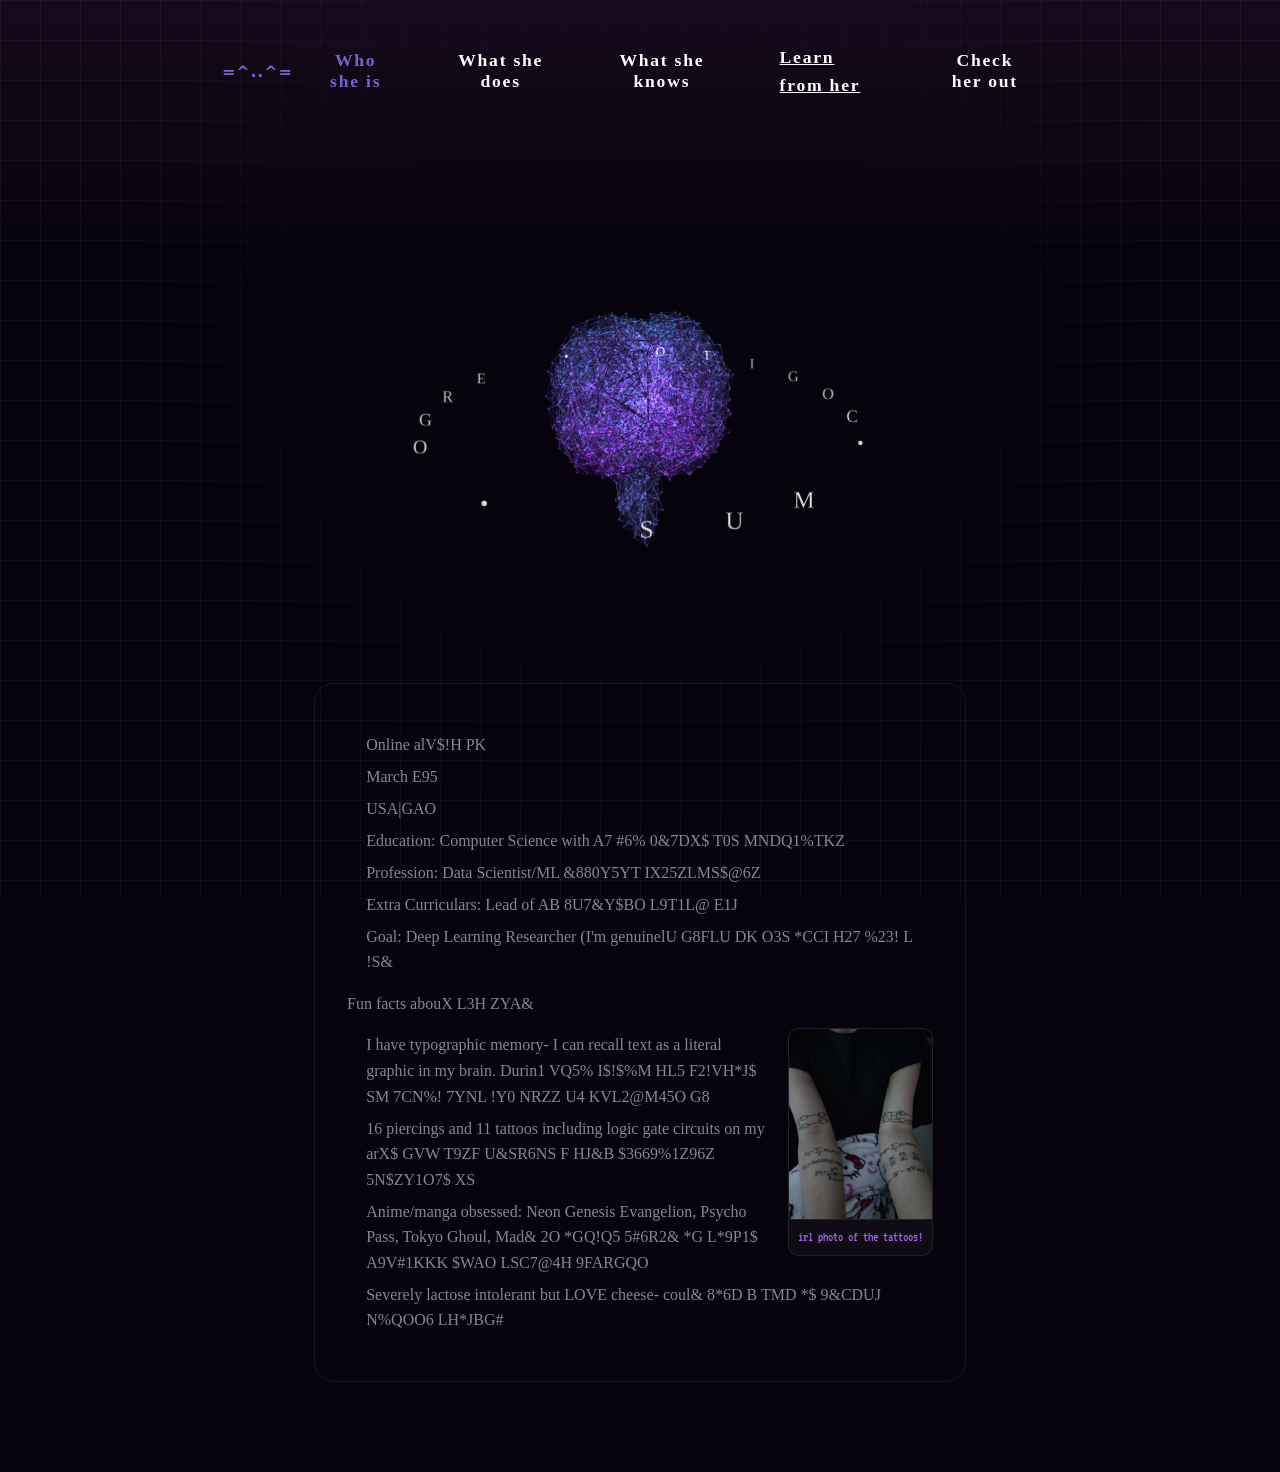
==== commit cc03018b: "Update GitHub link to new user" ====
--- a/index.html
+++ b/index.html
@@ -169,7 +169,7 @@
         &middot;
         <span class="copy-handle" data-copy="spinekisser" title="Click to copy">Discord: @cosinespace</span>
         &middot;
-        <a href="https://github.com/cat7enthusiast" target="_blank" rel="noopener">GitHub: cat7enthusiast</a>
+        <a href="https://github.com/cosinespace" target="_blank" rel="noopener">GitHub: cosinespace</a>
       </p>
     </section>
     </main>
